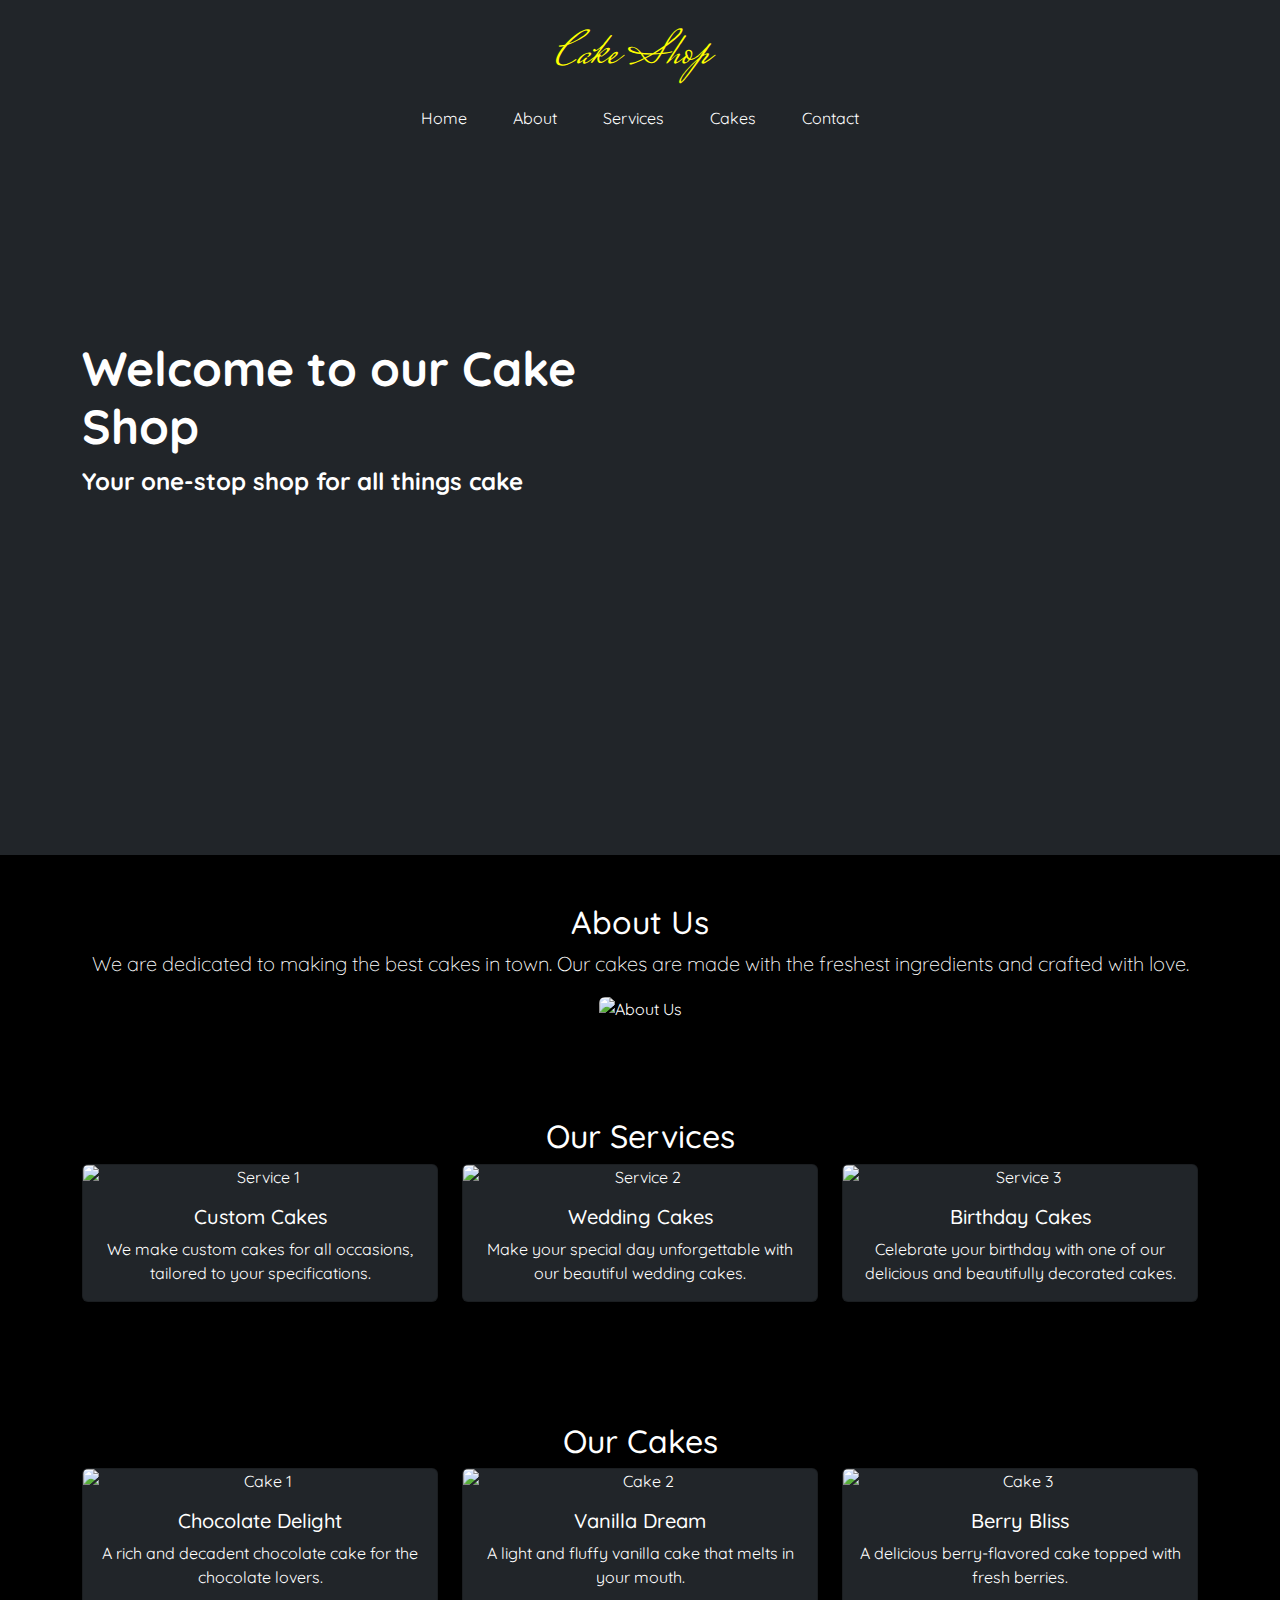
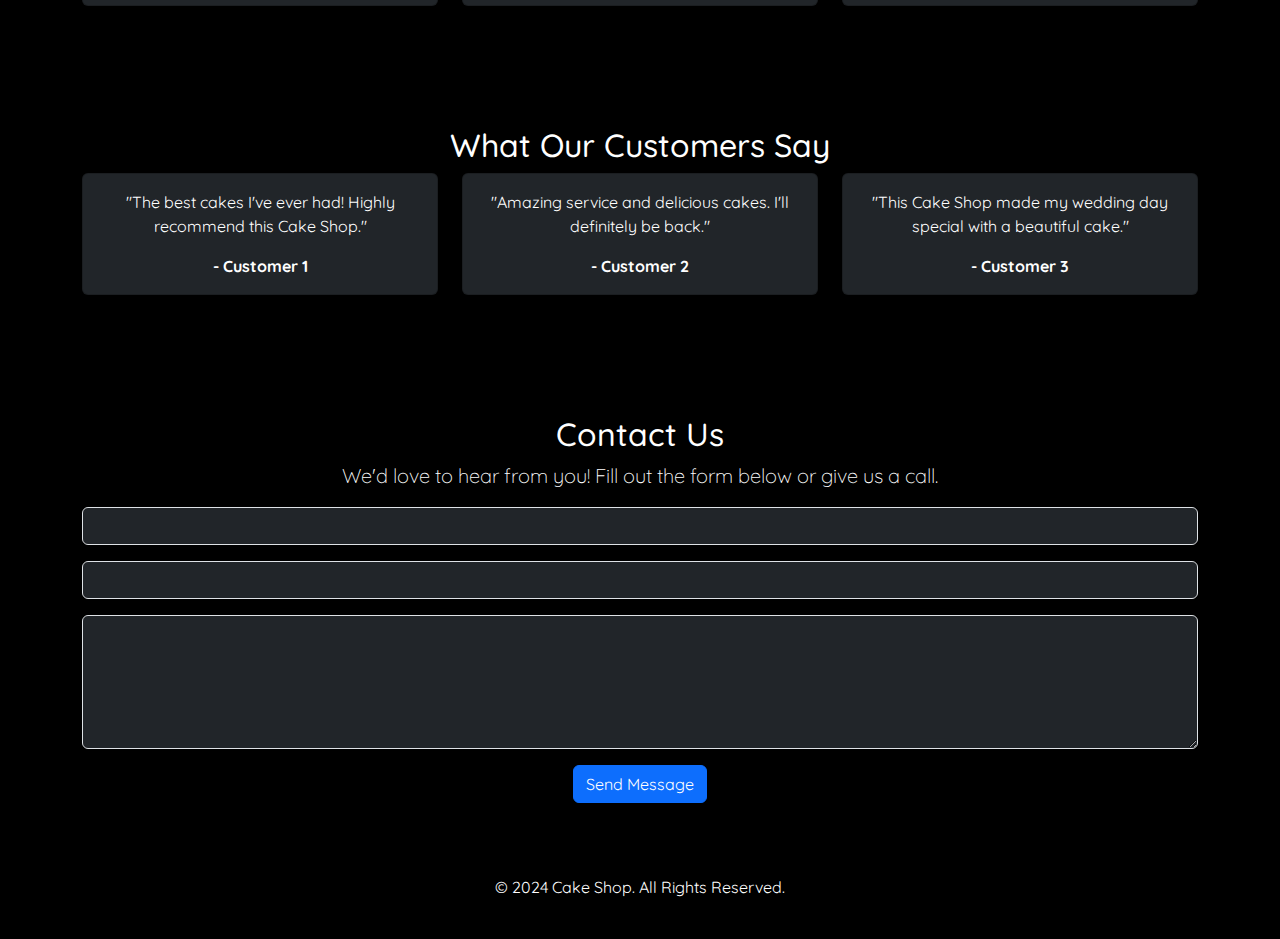
==== index.html @ 52f60cda "Add files via upload" ====
<!DOCTYPE html>
<html lang="en">
<head>
    <meta charset="UTF-8">
    <meta name="viewport" content="width=device-width, initial-scale=1.0">
    <meta name="author" content="Marissa Corleto and Mariana Vasquez">
    <meta name="description" content="Cake Shop">
    <title>Cake Shop</title>
    <!-- Bootstrap 5 -->
    <link href="https://cdnjs.cloudflare.com/ajax/libs/bootstrap/5.1.3/css/bootstrap.min.css" rel="stylesheet">
    <!-- Google Fonts -->
    <link rel="preconnect" href="https://fonts.googleapis.com">
    <link rel="preconnect" href="https://fonts.gstatic.com" crossorigin>
    <link href="https://fonts.googleapis.com/css2?family=Mrs+Saint+Delafield&family=Quicksand:wght@300;700&display=swap" rel="stylesheet">
    <!-- Custom CSS -->
    <link rel="stylesheet" href="CSS/style.css">
</head>
<body>
    <!-- Navigation Menu -->
    <nav class="navbar navbar-expand-lg navbar-dark bg-dark fixed-top">
        <div class="container-fluid flex-column">
            <a class="navbar-brand" href="#" style="font-family: 'Mrs Saint Delafield', cursive; color: yellow; font-size: 3rem;">Cake Shop</a>
            <div class="collapse navbar-collapse justify-content-center" id="navbarNav">
                <ul class="navbar-nav">
                    <li class="nav-item">
                        <a class="nav-link" href="#">Home</a>
                    </li>
                    <li class="nav-item">
                        <a class="nav-link" href="#about">About</a>
                    </li>
                    <li class="nav-item">
                        <a class="nav-link" href="#services">Services</a>
                    </li>
                    <li class="nav-item">
                        <a class="nav-link" href="#cakes">Cakes</a>
                    </li>
                    <li class="nav-item">
                        <a class="nav-link" href="#contact">Contact</a>
                    </li>
                </ul>
            </div>
        </div>
    </nav>

    <!-- Header Section -->
    <header class="bg-dark text-white d-flex align-items-center" style="background-image: url('images/header-bg.jpg'); background-size: cover; background-position: center; height: 95vh;">
        <div class="container">
            <div class="row">
                <div class="col-md-6">
                    <h1 class="header-title">Welcome to our Cake Shop</h1>
                    <p class="header-subtitle">Your one-stop shop for all things cake</p>
                </div>
            </div>
        </div>
    </header>

    <!-- About Section -->
    <section id="about" class="py-5 text-center bg-black text-white">
        <div class="container">
            <h2>About Us</h2>
            <p class="lead">We are dedicated to making the best cakes in town. Our cakes are made with the freshest ingredients and crafted with love.</p>
            <img src="images/about.jpg" class="img-fluid rounded" alt="About Us">
        </div>
    </section>

    <!-- Services Section -->
    <section id="services" class="bg-black py-5 text-center text-white">
        <div class="container">
            <h2>Our Services</h2>
            <div class="row">
                <div class="col-md-4">
                    <div class="card bg-dark text-white mb-4">
                        <img src="images/service1.jpg" class="card-img-top" alt="Service 1">
                        <div class="card-body">
                            <h5 class="card-title">Custom Cakes</h5>
                            <p class="card-text">We make custom cakes for all occasions, tailored to your specifications.</p>
                        </div>
                    </div>
                </div>
                <div class="col-md-4">
                    <div class="card bg-dark text-white mb-4">
                        <img src="images/service2.jpg" class="card-img-top" alt="Service 2">
                        <div class="card-body">
                            <h5 class="card-title">Wedding Cakes</h5>
                            <p class="card-text">Make your special day unforgettable with our beautiful wedding cakes.</p>
                        </div>
                    </div>
                </div>
                <div class="col-md-4">
                    <div class="card bg-dark text-white mb-4">
                        <img src="images/service3.jpg" class="card-img-top" alt="Service 3">
                        <div class="card-body">
                            <h5 class="card-title">Birthday Cakes</h5>
                            <p class="card-text">Celebrate your birthday with one of our delicious and beautifully decorated cakes.</p>
                        </div>
                    </div>
                </div>
            </div>
        </div>
    </section>

    <!-- Featured Cakes Section -->
    <section id="cakes" class="py-5 text-center bg-black text-white">
        <div class="container">
            <h2>Our Cakes</h2>
            <div class="row">
                <div class="col-md-4">
                    <div class="card bg-dark text-white mb-4">
                        <img src="images/cake1.jpg" class="card-img-top" alt="Cake 1">
                        <div class="card-body">
                            <h5 class="card-title">Chocolate Delight</h5>
                            <p class="card-text">A rich and decadent chocolate cake for the chocolate lovers.</p>
                        </div>
                    </div>
                </div>
                <div class="col-md-4">
                    <div class="card bg-dark text-white mb-4">
                        <img src="images/cake2.jpg" class="card-img-top" alt="Cake 2">
                        <div class="card-body">
                            <h5 class="card-title">Vanilla Dream</h5>
                            <p class="card-text">A light and fluffy vanilla cake that melts in your mouth.</p>
                        </div>
                    </div>
                </div>
                <div class="col-md-4">
                    <div class="card bg-dark text-white mb-4">
                        <img src="images/cake3.jpg" class="card-img-top" alt="Cake 3">
                        <div class="card-body">
                            <h5 class="card-title">Berry Bliss</h5>
                            <p class="card-text">A delicious berry-flavored cake topped with fresh berries.</p>
                        </div>
                    </div>
                </div>
            </div>
        </div>
    </section>

    <!-- Testimonials Section -->
    <section id="testimonials" class="bg-black py-5 text-center text-white">
        <div class="container">
            <h2>What Our Customers Say</h2>
            <div class="row">
                <div class="col-md-4">
                    <div class="card bg-dark text-white mb-4">
                        <div class="card-body">
                            <p class="card-text">"The best cakes I've ever had! Highly recommend this Cake Shop."</p>
                            <p class="card-text"><strong>- Customer 1</strong></p>
                        </div>
                    </div>
                </div>
                <div class="col-md-4">
                    <div class="card bg-dark text-white mb-4">
                        <div class="card-body">
                            <p class="card-text">"Amazing service and delicious cakes. I'll definitely be back."</p>
                            <p class="card-text"><strong>- Customer 2</strong></p>
                        </div>
                    </div>
                </div>
                <div class="col-md-4">
                    <div class="card bg-dark text-white mb-4">
                        <div class="card-body">
                            <p class="card-text">"This Cake Shop made my wedding day special with a beautiful cake."</p>
                            <p class="card-text"><strong>- Customer 3</strong></p>
                        </div>
                    </div>
                </div>
            </div>
        </div>
    </section>

    <!-- Contact Section -->
    <section id="contact" class="py-5 text-center bg-black text-white">
        <div class="container">
            <h2>Contact Us</h2>
            <p class="lead">We'd love to hear from you! Fill out the form below or give us a call.</p>
            <form>
                <div class="mb-3">
                    <input type="text" class="form-control bg-dark text-white" id="name" placeholder="Your Name" required>
                </div>
                <div class="mb-3">
                    <input type="email" class="form-control bg-dark text-white" id="email" placeholder="Your Email" required>
                </div>
                <div class="mb-3">
                    <textarea class="form-control bg-dark text-white" id="message" rows="5" placeholder="Your Message" required></textarea>
                </div>
                <button type="submit" class="btn btn-primary">Send Message</button>
            </form>
        </div>
    </section>

    <!-- Footer -->
    <footer class="bg-black text-white text-center py-4">
        <div class="container">
            <p>&copy; 2024 Cake Shop. All Rights Reserved.</p>
        </div>
    </footer>

    <!-- Bootstrap Bundle with Popper -->
    <script src="https://cdnjs.cloudflare.com/ajax/libs/bootstrap/5.1.3/js/bootstrap.bundle.min.js"></script>
</body>
</html>
---- CSS/style.css ----
body {
    font-family: 'Quicksand', sans-serif;
    background-color: black;
    color: white;
}

header {
    background-size: cover;
    background-position: center;
    height: 50vh;
}

.navbar {
    padding: 1rem;
}

.navbar-brand {
    font-family: 'Mrs Saint Delafield', cursive;
    color: yellow;
    font-size: 3rem;
    text-decoration: none;
    display: block;
    text-align: center;
    width: 100%;
}

.navbar-nav {
    display: flex;
    flex-direction: row;
    justify-content: center;
    width: 100%;
}

.nav-item {
    list-style: none;
}

.navbar-nav .nav-link {
    color: white;
    text-decoration: none;
    margin-left: 15px;
    margin-right: 15px;
}

.navbar-nav .nav-link:hover {
    color: yellow;
}

.header-title {
    font-family: 'Quicksand', sans-serif;
    color: white;
    font-size: 3rem;
    font-weight: 700; 
    text-align: left; 
}

.header-subtitle {
    font-family: 'Quicksand', sans-serif;
    color: white;
    font-size: 1.5rem;
    font-weight: 700; 
    text-align: left; 
}

section {
    padding: 60px 0;
}

.card {
    background-color: #333;
}

.card-title, .card-text {
    color: white;
}

footer {
    padding: 20px 0;
}
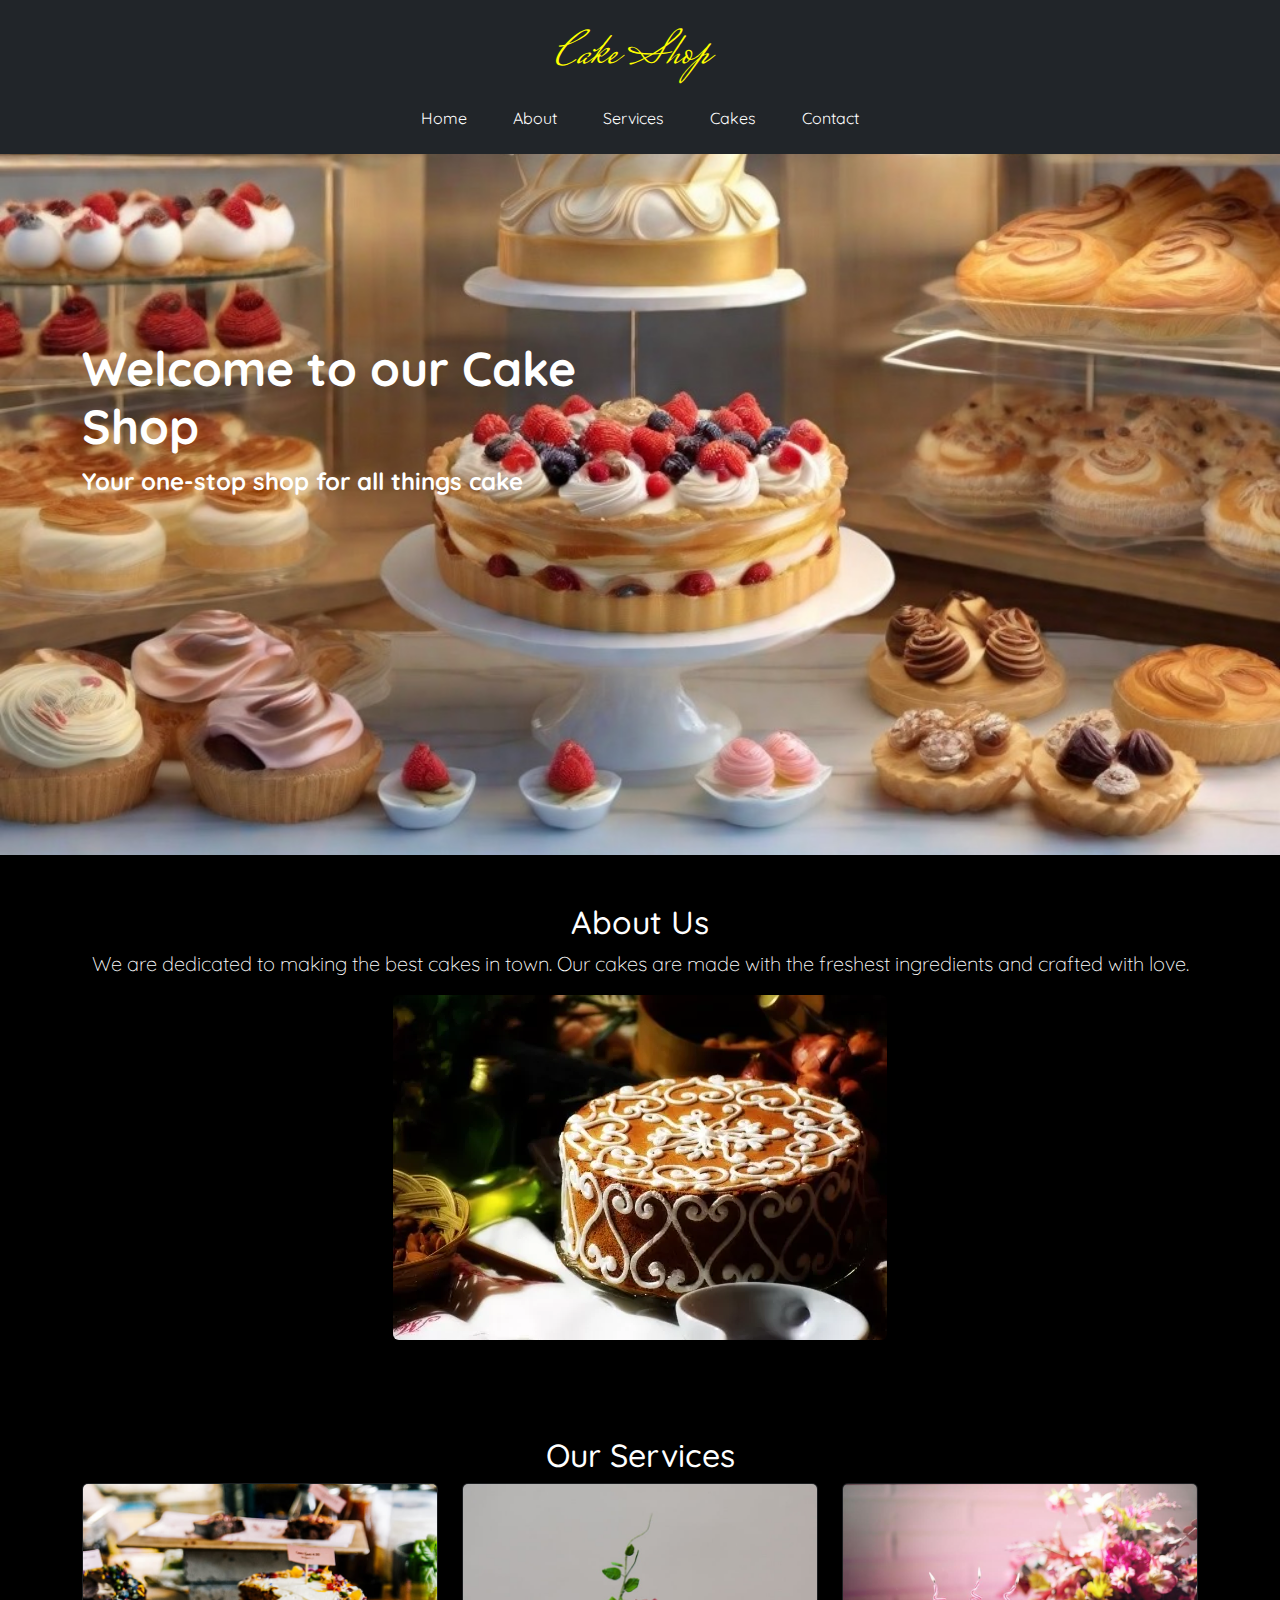
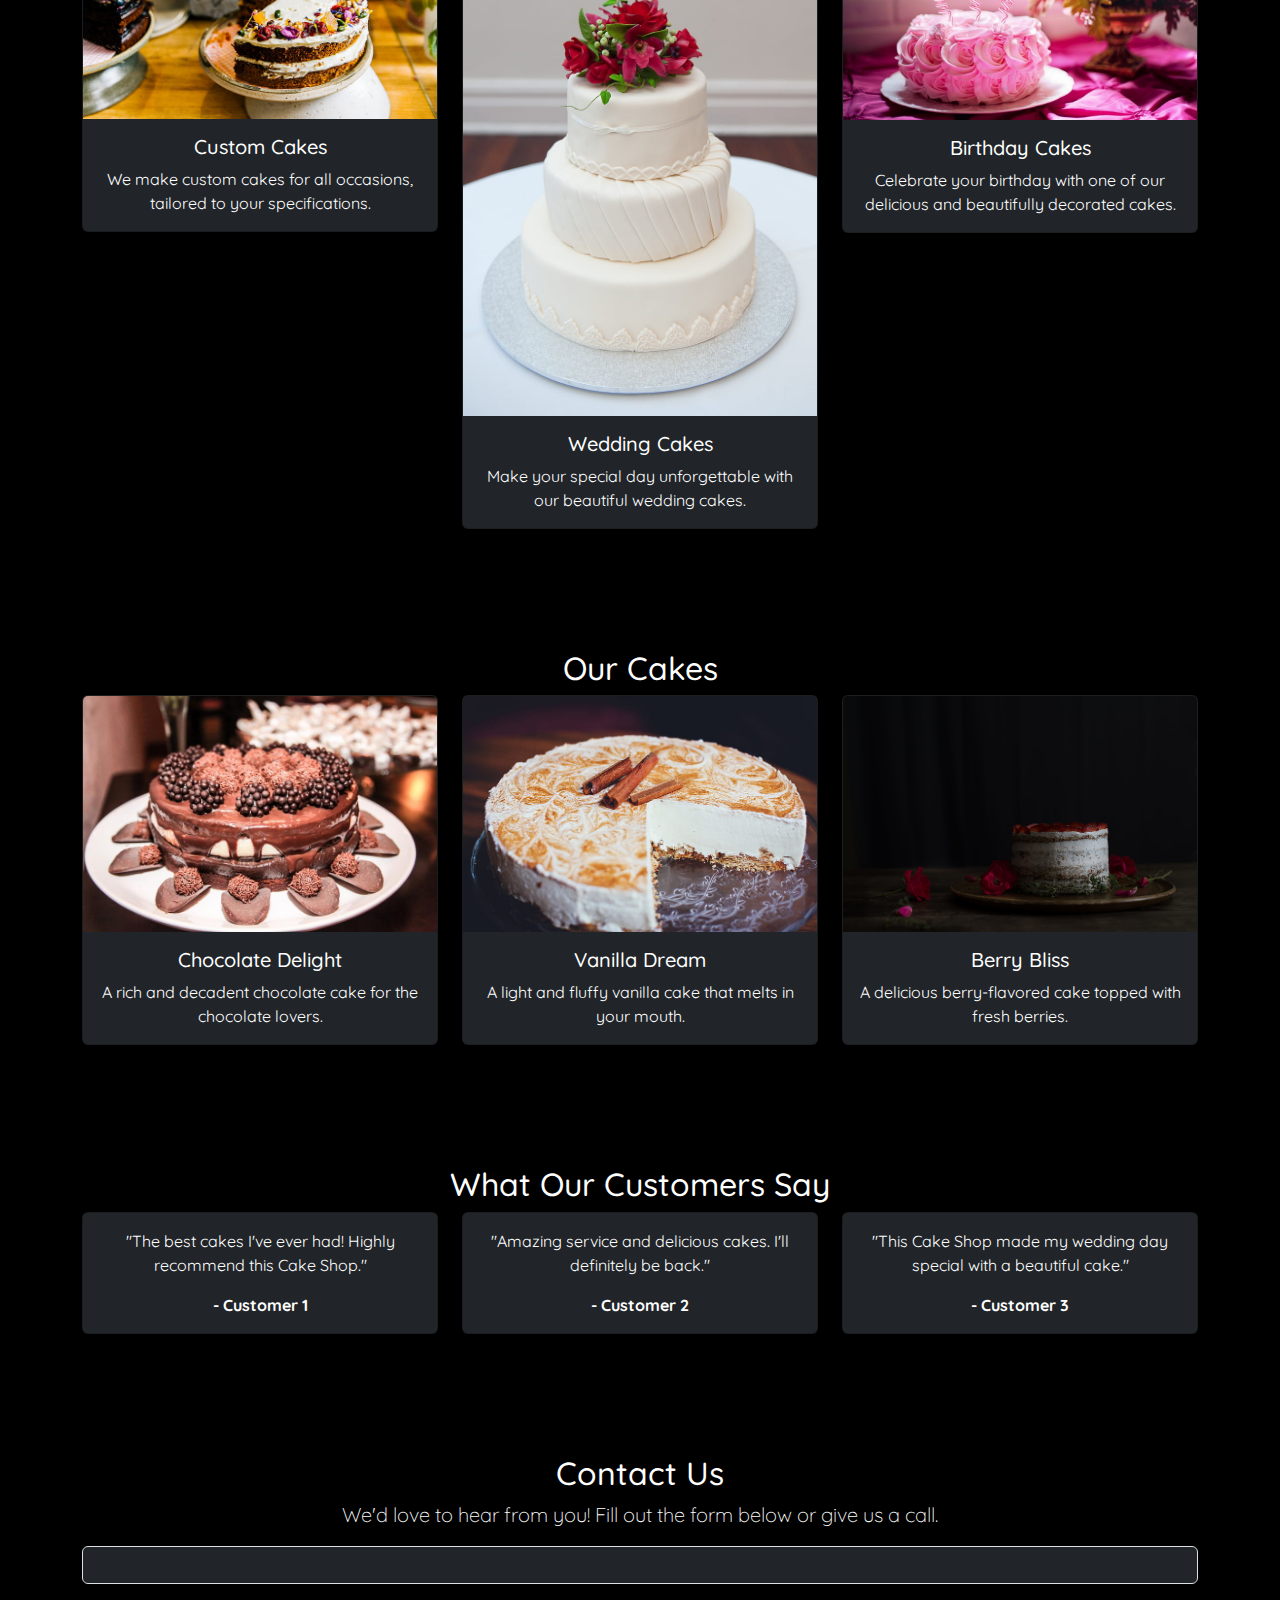
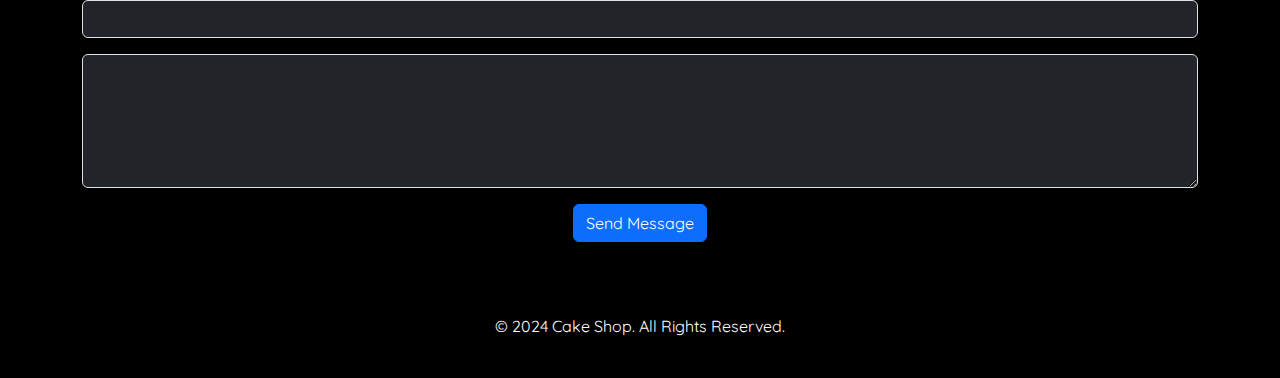
==== commit 188bb79d: "Update index.html" ====
--- a/index.html
+++ b/index.html
@@ -43,7 +43,7 @@
     </nav>
 
     <!-- Header Section -->
-    <header class="bg-dark text-white d-flex align-items-center" style="background-image: url('images/header-bg.jpg'); background-size: cover; background-position: center; height: 95vh;">
+    <header class="bg-dark text-white d-flex align-items-center" style="background-image: url('Images/header-bg.jpg'); background-size: cover; background-position: center; height: 95vh;">
         <div class="container">
             <div class="row">
                 <div class="col-md-6">
@@ -59,7 +59,7 @@
         <div class="container">
             <h2>About Us</h2>
             <p class="lead">We are dedicated to making the best cakes in town. Our cakes are made with the freshest ingredients and crafted with love.</p>
-            <img src="images/about.jpg" class="img-fluid rounded" alt="About Us">
+            <img src="Images/about.jpg" class="img-fluid rounded" alt="About Us">
         </div>
     </section>
 
@@ -70,7 +70,7 @@
             <div class="row">
                 <div class="col-md-4">
                     <div class="card bg-dark text-white mb-4">
-                        <img src="images/service1.jpg" class="card-img-top" alt="Service 1">
+                        <img src="Images/service1.jpg" class="card-img-top" alt="Service 1">
                         <div class="card-body">
                             <h5 class="card-title">Custom Cakes</h5>
                             <p class="card-text">We make custom cakes for all occasions, tailored to your specifications.</p>
@@ -79,7 +79,7 @@
                 </div>
                 <div class="col-md-4">
                     <div class="card bg-dark text-white mb-4">
-                        <img src="images/service2.jpg" class="card-img-top" alt="Service 2">
+                        <img src="Images/service2.jpg" class="card-img-top" alt="Service 2">
                         <div class="card-body">
                             <h5 class="card-title">Wedding Cakes</h5>
                             <p class="card-text">Make your special day unforgettable with our beautiful wedding cakes.</p>
@@ -88,7 +88,7 @@
                 </div>
                 <div class="col-md-4">
                     <div class="card bg-dark text-white mb-4">
-                        <img src="images/service3.jpg" class="card-img-top" alt="Service 3">
+                        <img src="Images/service3.jpg" class="card-img-top" alt="Service 3">
                         <div class="card-body">
                             <h5 class="card-title">Birthday Cakes</h5>
                             <p class="card-text">Celebrate your birthday with one of our delicious and beautifully decorated cakes.</p>
@@ -106,7 +106,7 @@
             <div class="row">
                 <div class="col-md-4">
                     <div class="card bg-dark text-white mb-4">
-                        <img src="images/cake1.jpg" class="card-img-top" alt="Cake 1">
+                        <img src="Images/cake1.jpg" class="card-img-top" alt="Cake 1">
                         <div class="card-body">
                             <h5 class="card-title">Chocolate Delight</h5>
                             <p class="card-text">A rich and decadent chocolate cake for the chocolate lovers.</p>
@@ -115,7 +115,7 @@
                 </div>
                 <div class="col-md-4">
                     <div class="card bg-dark text-white mb-4">
-                        <img src="images/cake2.jpg" class="card-img-top" alt="Cake 2">
+                        <img src="Images/cake2.jpg" class="card-img-top" alt="Cake 2">
                         <div class="card-body">
                             <h5 class="card-title">Vanilla Dream</h5>
                             <p class="card-text">A light and fluffy vanilla cake that melts in your mouth.</p>
@@ -124,7 +124,7 @@
                 </div>
                 <div class="col-md-4">
                     <div class="card bg-dark text-white mb-4">
-                        <img src="images/cake3.jpg" class="card-img-top" alt="Cake 3">
+                        <img src="Images/cake3.jpg" class="card-img-top" alt="Cake 3">
                         <div class="card-body">
                             <h5 class="card-title">Berry Bliss</h5>
                             <p class="card-text">A delicious berry-flavored cake topped with fresh berries.</p>
@@ -197,5 +197,6 @@
 
     <!-- Bootstrap Bundle with Popper -->
     <script src="https://cdnjs.cloudflare.com/ajax/libs/bootstrap/5.1.3/js/bootstrap.bundle.min.js"></script>
+    <script src="scripts/script.js"></script>
 </body>
 </html>
